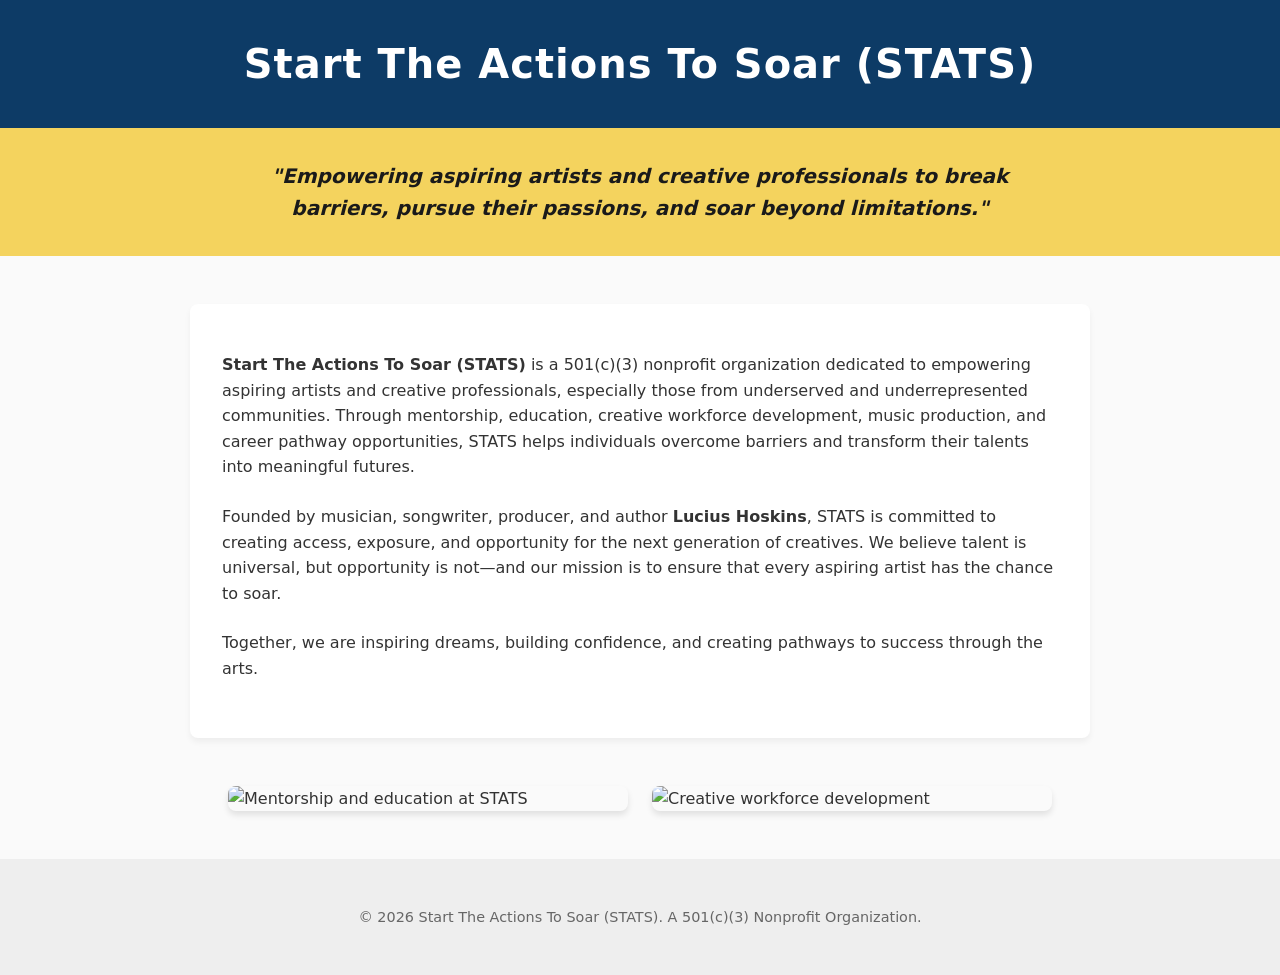
==== index.html @ cd39c421 "Add initial HTML structure for STATS website This HTML file contains the structure and styling for t" ====
<!DOCTYPE html>
<html lang="en">
<head>
    <meta charset="UTF-8">
    <meta name="viewport" content="width=device-width, initial-scale=1.0">
    <title>Start The Actions To Soar (STATS)</title>
    <style>
        /* CSS Styling */
        :root {
            --primary-color: #0d3b66; /* Deep blue */
            --accent-color: #f4d35e; /* Warm gold/yellow */
            --text-color: #333333;
            --bg-color: #fafafa;
        }

        body {
            font-family: system-ui, -apple-system, "Segoe UI", Roboto, Helvetica, Arial, sans-serif;
            line-height: 1.6;
            color: var(--text-color);
            background-color: var(--bg-color);
            margin: 0;
            padding: 0;
        }

        /* Header Section */
        header {
            background-color: var(--primary-color);
            color: white;
            padding: 2rem 1rem;
            text-align: center;
        }

        header h1 {
            margin: 0;
            font-size: 2.5rem;
            letter-spacing: 1px;
        }

        /* Slogan Section */
        .slogan {
            background-color: var(--accent-color);
            color: #1a1a1a;
            text-align: center;
            padding: 2rem 1rem;
            font-size: 1.25rem;
            font-style: italic;
            font-weight: 600;
        }

        .slogan p {
            max-width: 800px;
            margin: 0 auto;
        }

        /* Main Content Container */
        .container {
            max-width: 900px;
            margin: 3rem auto;
            padding: 0 1.5rem;
        }

        /* Bio Section */
        .bio {
            background: white;
            padding: 2rem;
            border-radius: 8px;
            box-shadow: 0 4px 6px rgba(0,0,0,0.05);
            margin-bottom: 3rem;
        }

        .bio p {
            margin-bottom: 1.5rem;
        }

        /* Image Gallery */
        .gallery {
            display: flex;
            gap: 1.5rem;
            flex-wrap: wrap;
            justify-content: center;
            margin-bottom: 3rem;
        }

        .gallery img {
            max-width: 100%;
            width: 400px;
            height: auto;
            border-radius: 8px;
            box-shadow: 0 4px 6px rgba(0,0,0,0.1);
            object-fit: cover;
        }

        /* Footer */
        footer {
            text-align: center;
            padding: 2rem 1rem;
            background-color: #eeeeee;
            font-size: 0.9rem;
            color: #666;
        }
    </style>
</head>
<body>

    <header>
        <h1>Start The Actions To Soar (STATS)</h1>
    </header>

    <section class="slogan">
        <p>"Empowering aspiring artists and creative professionals to break barriers, pursue their passions, and soar beyond limitations."</p>
    </section>

    <div class="container">
        <section class="bio">
            <p><strong>Start The Actions To Soar (STATS)</strong> is a 501(c)(3) nonprofit organization dedicated to empowering aspiring artists and creative professionals, especially those from underserved and underrepresented communities. Through mentorship, education, creative workforce development, music production, and career pathway opportunities, STATS helps individuals overcome barriers and transform their talents into meaningful futures.</p>
            
            <p>Founded by musician, songwriter, producer, and author <strong>Lucius Hoskins</strong>, STATS is committed to creating access, exposure, and opportunity for the next generation of creatives. We believe talent is universal, but opportunity is not—and our mission is to ensure that every aspiring artist has the chance to soar.</p>
            
            <p>Together, we are inspiring dreams, building confidence, and creating pathways to success through the arts.</p>
        </section>

        <section class="gallery">
            <!-- Replace image1.jpg and image2.jpg with your actual image file names once uploaded -->
            <img src="image1.jpg" alt="Mentorship and education at STATS">
            <img src="image2.jpg" alt="Creative workforce development">
        </section>
    </div>

    <footer>
        <p>&copy; 2026 Start The Actions To Soar (STATS). A 501(c)(3) Nonprofit Organization.</p>
    </footer>

</body>
</html>
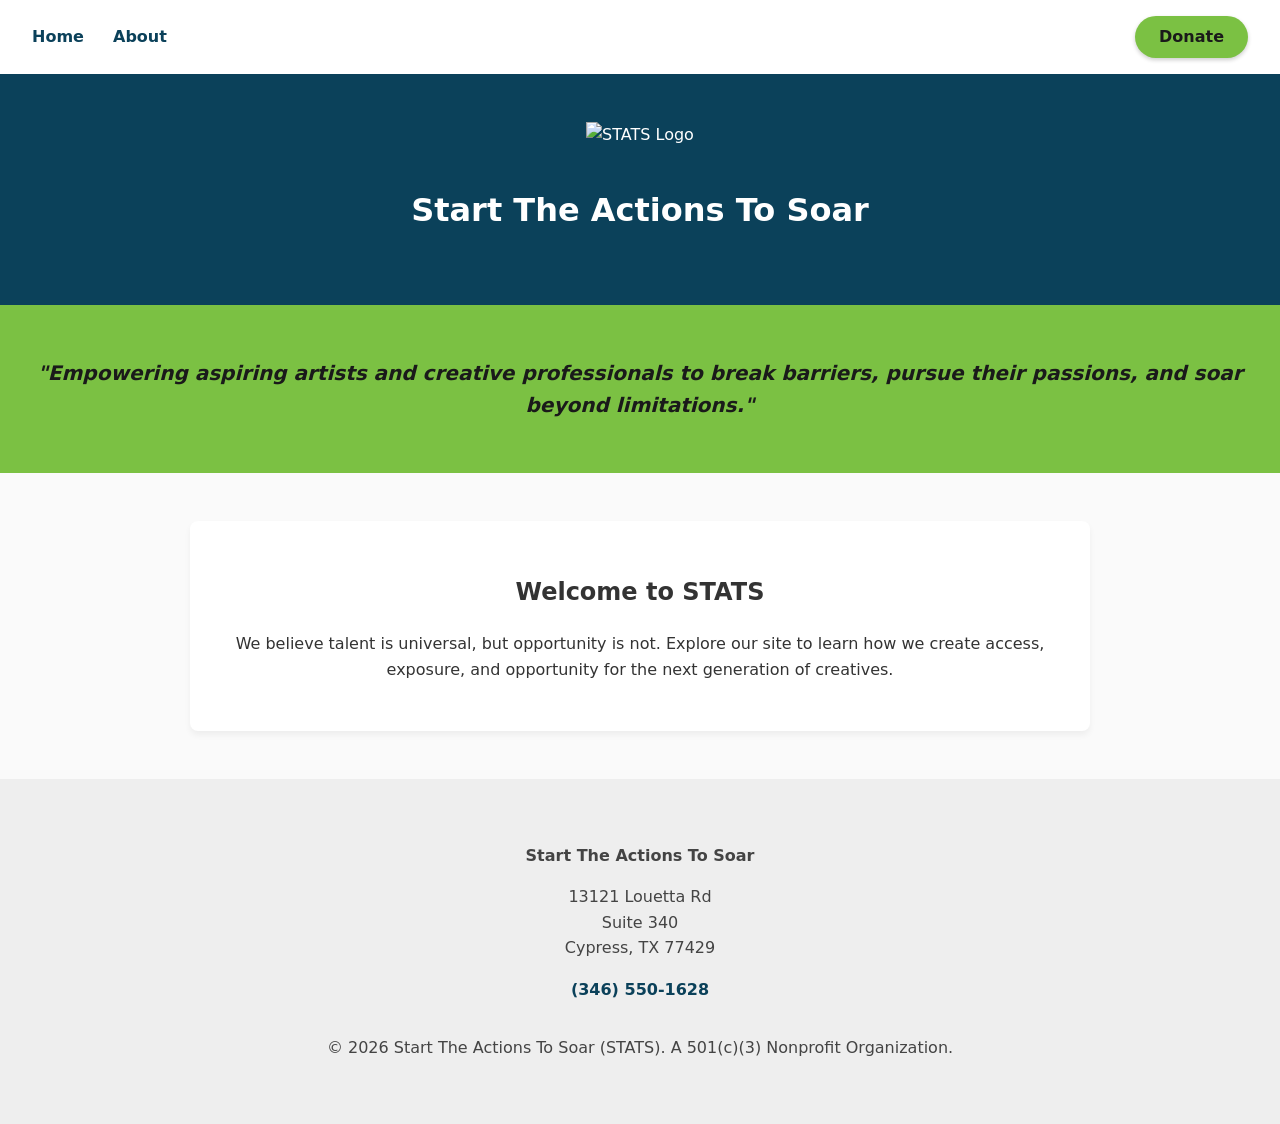
==== commit 28034815: "Refactor index.html with new layout and content Updated the HTML structure and added navigation link" ====
--- a/index.html
+++ b/index.html
@@ -3,107 +3,27 @@
 <head>
     <meta charset="UTF-8">
     <meta name="viewport" content="width=device-width, initial-scale=1.0">
-    <title>Start The Actions To Soar (STATS)</title>
-    <style>
-        /* CSS Styling */
-        :root {
-            --primary-color: #0d3b66; /* Deep blue */
-            --accent-color: #f4d35e; /* Warm gold/yellow */
-            --text-color: #333333;
-            --bg-color: #fafafa;
-        }
-
-        body {
-            font-family: system-ui, -apple-system, "Segoe UI", Roboto, Helvetica, Arial, sans-serif;
-            line-height: 1.6;
-            color: var(--text-color);
-            background-color: var(--bg-color);
-            margin: 0;
-            padding: 0;
-        }
-
-        /* Header Section */
-        header {
-            background-color: var(--primary-color);
-            color: white;
-            padding: 2rem 1rem;
-            text-align: center;
-        }
-
-        header h1 {
-            margin: 0;
-            font-size: 2.5rem;
-            letter-spacing: 1px;
-        }
-
-        /* Slogan Section */
-        .slogan {
-            background-color: var(--accent-color);
-            color: #1a1a1a;
-            text-align: center;
-            padding: 2rem 1rem;
-            font-size: 1.25rem;
-            font-style: italic;
-            font-weight: 600;
-        }
-
-        .slogan p {
-            max-width: 800px;
-            margin: 0 auto;
-        }
-
-        /* Main Content Container */
-        .container {
-            max-width: 900px;
-            margin: 3rem auto;
-            padding: 0 1.5rem;
-        }
-
-        /* Bio Section */
-        .bio {
-            background: white;
-            padding: 2rem;
-            border-radius: 8px;
-            box-shadow: 0 4px 6px rgba(0,0,0,0.05);
-            margin-bottom: 3rem;
-        }
-
-        .bio p {
-            margin-bottom: 1.5rem;
-        }
-
-        /* Image Gallery */
-        .gallery {
-            display: flex;
-            gap: 1.5rem;
-            flex-wrap: wrap;
-            justify-content: center;
-            margin-bottom: 3rem;
-        }
-
-        .gallery img {
-            max-width: 100%;
-            width: 400px;
-            height: auto;
-            border-radius: 8px;
-            box-shadow: 0 4px 6px rgba(0,0,0,0.1);
-            object-fit: cover;
-        }
-
-        /* Footer */
-        footer {
-            text-align: center;
-            padding: 2rem 1rem;
-            background-color: #eeeeee;
-            font-size: 0.9rem;
-            color: #666;
-        }
-    </style>
+    <title>Home | Start The Actions To Soar</title>
+    <!-- This links to your new color and design file -->
+    <link rel="stylesheet" href="style.css">
 </head>
 <body>
 
+    <nav>
+        <div class="nav-links">
+            <a href="index.html">Home</a>
+            <a href="about.html">About</a>
+        </div>
+        <!-- Replace the # with your PayPal/Stripe link -->
+        <a href="#" class="donate-btn">Donate</a>
+    </nav>
+
     <header>
-        <h1>Start The Actions To Soar (STATS)</h1>
+        <div class="logo-container">
+            <!-- Upload your logo to GitHub and replace logo.png with your file name -->
+            <img src="logo.png" alt="STATS Logo">
+        </div>
+        <h1>Start The Actions To Soar</h1>
     </header>
 
     <section class="slogan">
@@ -111,22 +31,18 @@
     </section>
 
     <div class="container">
-        <section class="bio">
-            <p><strong>Start The Actions To Soar (STATS)</strong> is a 501(c)(3) nonprofit organization dedicated to empowering aspiring artists and creative professionals, especially those from underserved and underrepresented communities. Through mentorship, education, creative workforce development, music production, and career pathway opportunities, STATS helps individuals overcome barriers and transform their talents into meaningful futures.</p>
-            
-            <p>Founded by musician, songwriter, producer, and author <strong>Lucius Hoskins</strong>, STATS is committed to creating access, exposure, and opportunity for the next generation of creatives. We believe talent is universal, but opportunity is not—and our mission is to ensure that every aspiring artist has the chance to soar.</p>
-            
-            <p>Together, we are inspiring dreams, building confidence, and creating pathways to success through the arts.</p>
-        </section>
-
-        <section class="gallery">
-            <!-- Replace image1.jpg and image2.jpg with your actual image file names once uploaded -->
-            <img src="image1.jpg" alt="Mentorship and education at STATS">
-            <img src="image2.jpg" alt="Creative workforce development">
+        <section class="card" style="text-align: center;">
+            <h2>Welcome to STATS</h2>
+            <p>We believe talent is universal, but opportunity is not. Explore our site to learn how we create access, exposure, and opportunity for the next generation of creatives.</p>
         </section>
     </div>
 
     <footer>
+        <div class="contact-info">
+            <p><strong>Start The Actions To Soar</strong></p>
+            <p>13121 Louetta Rd<br>Suite 340<br>Cypress, TX 77429</p>
+            <p><a href="tel:3465501628">(346) 550-1628</a></p>
+        </div>
         <p>&copy; 2026 Start The Actions To Soar (STATS). A 501(c)(3) Nonprofit Organization.</p>
     </footer>
 
--- a/style.css
+++ b/style.css
@@ -0,0 +1,115 @@
+/* style.css */
+:root {
+    --primary-color: #0B415A; /* Deep Teal */
+    --accent-color: #7BC143; /* Lime Green */
+    --text-color: #333333;
+    --bg-color: #fafafa;
+}
+
+body {
+    font-family: system-ui, -apple-system, "Segoe UI", Roboto, sans-serif;
+    line-height: 1.6;
+    color: var(--text-color);
+    background-color: var(--bg-color);
+    margin: 0;
+    padding: 0;
+}
+
+/* Navigation Bar */
+nav {
+    background-color: #ffffff;
+    padding: 1rem 2rem;
+    display: flex;
+    justify-content: space-between;
+    align-items: center;
+    box-shadow: 0 2px 4px rgba(0,0,0,0.1);
+}
+
+.nav-links a {
+    text-decoration: none;
+    color: var(--primary-color);
+    font-weight: bold;
+    margin-right: 1.5rem;
+}
+
+.donate-btn {
+    background-color: var(--accent-color);
+    color: #1a1a1a;
+    padding: 0.5rem 1.5rem;
+    border-radius: 25px;
+    text-decoration: none;
+    font-weight: bold;
+    box-shadow: 0 2px 4px rgba(0,0,0,0.2);
+}
+
+/* Header & Logos */
+header {
+    background-color: var(--primary-color);
+    color: white;
+    padding: 3rem 1rem;
+    text-align: center;
+}
+
+.logo-container img {
+    max-width: 250px; /* Adjust this to fit your logo size */
+    height: auto;
+    margin-bottom: 1rem;
+}
+
+/* Typography & Layout */
+.slogan {
+    background-color: var(--accent-color);
+    color: #1a1a1a;
+    text-align: center;
+    padding: 2rem 1rem;
+    font-size: 1.25rem;
+    font-style: italic;
+    font-weight: 600;
+}
+
+.container {
+    max-width: 900px;
+    margin: 3rem auto;
+    padding: 0 1.5rem;
+}
+
+.card {
+    background: white;
+    padding: 2rem;
+    border-radius: 8px;
+    box-shadow: 0 4px 6px rgba(0,0,0,0.05);
+    margin-bottom: 3rem;
+}
+
+/* Gallery */
+.gallery {
+    display: flex;
+    gap: 1.5rem;
+    flex-wrap: wrap;
+    justify-content: center;
+}
+
+.gallery img {
+    max-width: 100%;
+    width: 400px;
+    border-radius: 8px;
+    object-fit: cover;
+}
+
+/* Footer & Contact */
+footer {
+    text-align: center;
+    padding: 3rem 1rem;
+    background-color: #eeeeee;
+    color: #444;
+}
+
+.contact-info {
+    margin-bottom: 2rem;
+    font-style: normal;
+}
+.contact-info a {
+    color: var(--primary-color);
+    text-decoration: none;
+    font-weight: bold;
+}
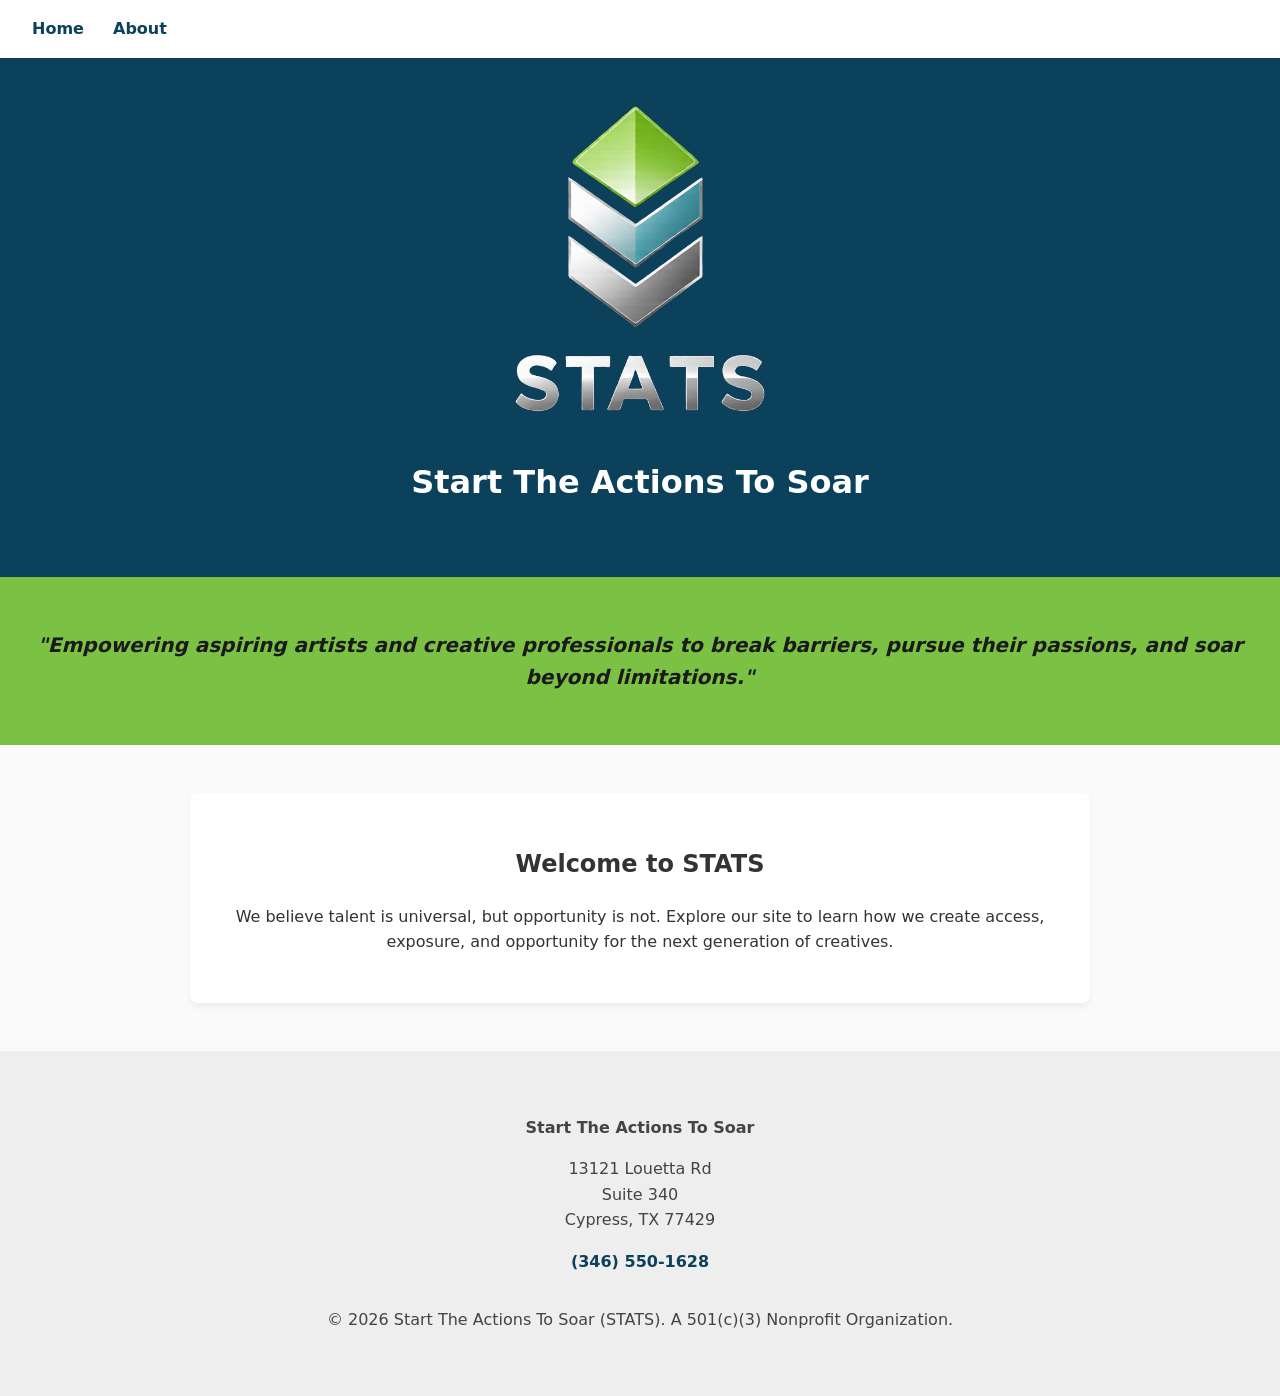
==== commit fa94b631: "Comment out donate button link Comment out the donate button link in index.html" ====
--- a/index.html
+++ b/index.html
@@ -15,7 +15,7 @@
             <a href="about.html">About</a>
         </div>
         <!-- Replace the # with your PayPal/Stripe link -->
-        <a href="#" class="donate-btn">Donate</a>
+        <!--<a href="#" class="donate-btn">Donate</a>-->
     </nav>
 
     <header>
